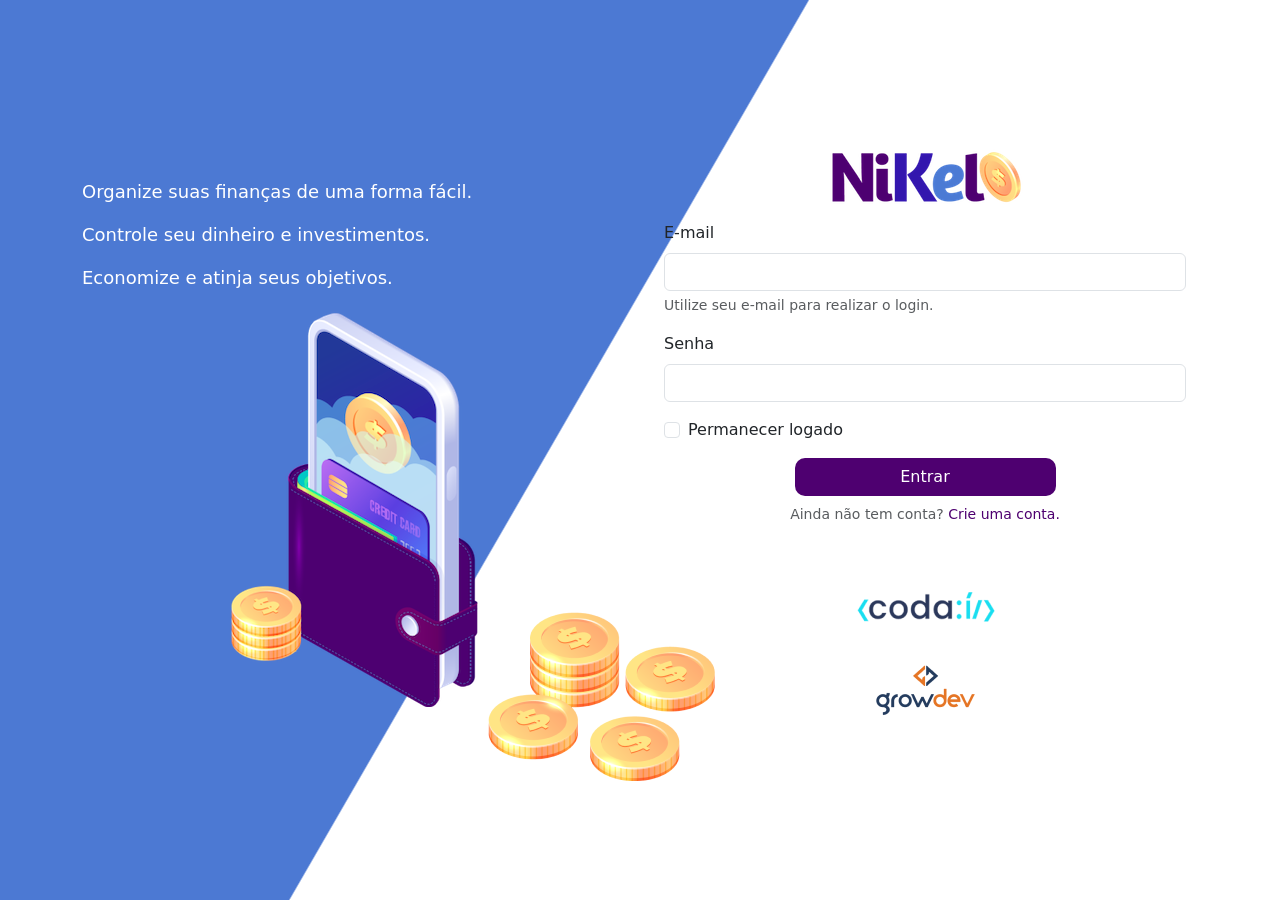
==== public/index.html @ 1c98d5a8 "Index ok e home em andamento" ====
<!DOCTYPE html>
<html lang="PT-BR">
<head>
    <meta charset="UTF-8">
    <meta name="viewport" content="width=device-width, initial-scale=1.0">
    <title>Nikel</title>
    <link href="https://cdn.jsdelivr.net/npm/bootstrap@5.1.3/dist/css/bootstrap.min.css" rel="stylesheet" integrity="sha384-1BmE4kWBq78iYhFldvKuhfTAU6auU8tT94WrHftjDbrCEXSU1oBoqyl2QvZ6jIW3" crossorigin="anonymous">
    <link rel="stylesheet" href="css/styles.css">
</head>
<body id="login">
 <main>
    <div class="container">
        <div class="row vh-100">
            <div class="col  d-flex justify-content-center my-5 flex-column">
             <div class="text-login">
                <p>Organize suas finanças de uma forma fácil.</p>                  
                <p>Controle seu dinheiro e investimentos.</p>
                <p>Economize e atinja seus objetivos.</p>
             </div>
             <div class="text-center mb-3">
                <img src="assets/images/pocket.png" alt="image pocket" class="img-fluid" srcset="">
                <img src="assets/images/coins.png" alt="image coins" class="img-fluid d-none d-md-inline coins" srcset="">   
             </div>
            </div>
            <div class="col d-flex justify-content-center my-5 flex-column">
                <div class="container">
                    <div class="row">
                        <div class="col">
                            <div class="text-center mb-3">
                            <img src="assets/images/nikel-logo.png" alt="logo Nikel" class="img-fluid" srcset="">   
                            </div>
                        </div>
                    </div>
                    <div class="row">
                        <div class="col">
                            <form>
  <div class="mb-3">
    <label for="exampleInputEmail1" class="form-label">E-mail</label>
    <input type="email" class="form-control" id="exampleInputEmail1" aria-describedby="emailHelp">
    <div id="emailHelp" class="form-text">Utilize seu e-mail para realizar o login.</div>
  </div>
  <div class="mb-3">
    <label for="exampleInputPassword1" class="form-label">Senha</label>
    <input type="password" class="form-control" id="exampleInputPassword1">
  </div>
  <div class="mb-3 form-check">
    <input type="checkbox" class="form-check-input" id="exampleCheck1">
    <label class="form-check-label" for="exampleCheck1">Permanecer logado</label>
  </div>
  <button type="submit" class="btn button-login">Entrar</button>
</form>
                        </div>
                </div>
                <div class="row">
                    <div class="col">
                        <p class="text-center mt-2 form-text">Ainda não tem conta? <span class="link-default">Crie uma conta.</span></p>
                    </div>
                </div>
            </div>
            <div class="row">
                <div class="col">
                    <div class="text-center mt-5">
                        <img src="assets/images/codai-logo.png" alt="logo codai" class="img-fluid" srcset="">
                    </div>
                </div>
            </div>
                        <div class="row">
                <div class="col">
                    <div class="text-center">
                        <img src="assets/images/growdev-logo.png" alt="logo growdev" class="img-fluid" srcset="">
                    </div>
                </div>
            </div>
    </div>
 </main>   
</body>
</html>
---- public/css/styles.css ----
#login {
    background: linear-gradient(120deg, #4c79d3 44.9%, #ffffff 45%) no-repeat fixed;
}

#app {
    background: linear-gradient(120deg, #ffffff 44.9%, #4c79d3 45%) no-repeat fixed;
}

header {
    border-bottom: 1px solid #bebcbc;
    padding: 5px;
    background-color: #ffffff;
}

.color-primary {
    color: #4e0070;
}

.color-secondary {
    color: #4c79d3;
}

.text-login {
        color: #ffffff;
        font-size: 18px;
        font-weight: 500;
    }

.coins {
    position: absolute;
    bottom: 100px;
}

.button-login {
    border-radius: 10px;
    background-color: #4e0070;
    color: #ffffff;
    width: 50%;
    margin: 0 25%;
}

.button-login:hover {
    background-color: #4c79d3;
    color: #ffffff;
}

.link-default {
    color: #4e0070;
    cursor: pointer;
}

.link-default:hover {
    color: #4c79d3;
}

.form-text {
    font-size: 14px;
}
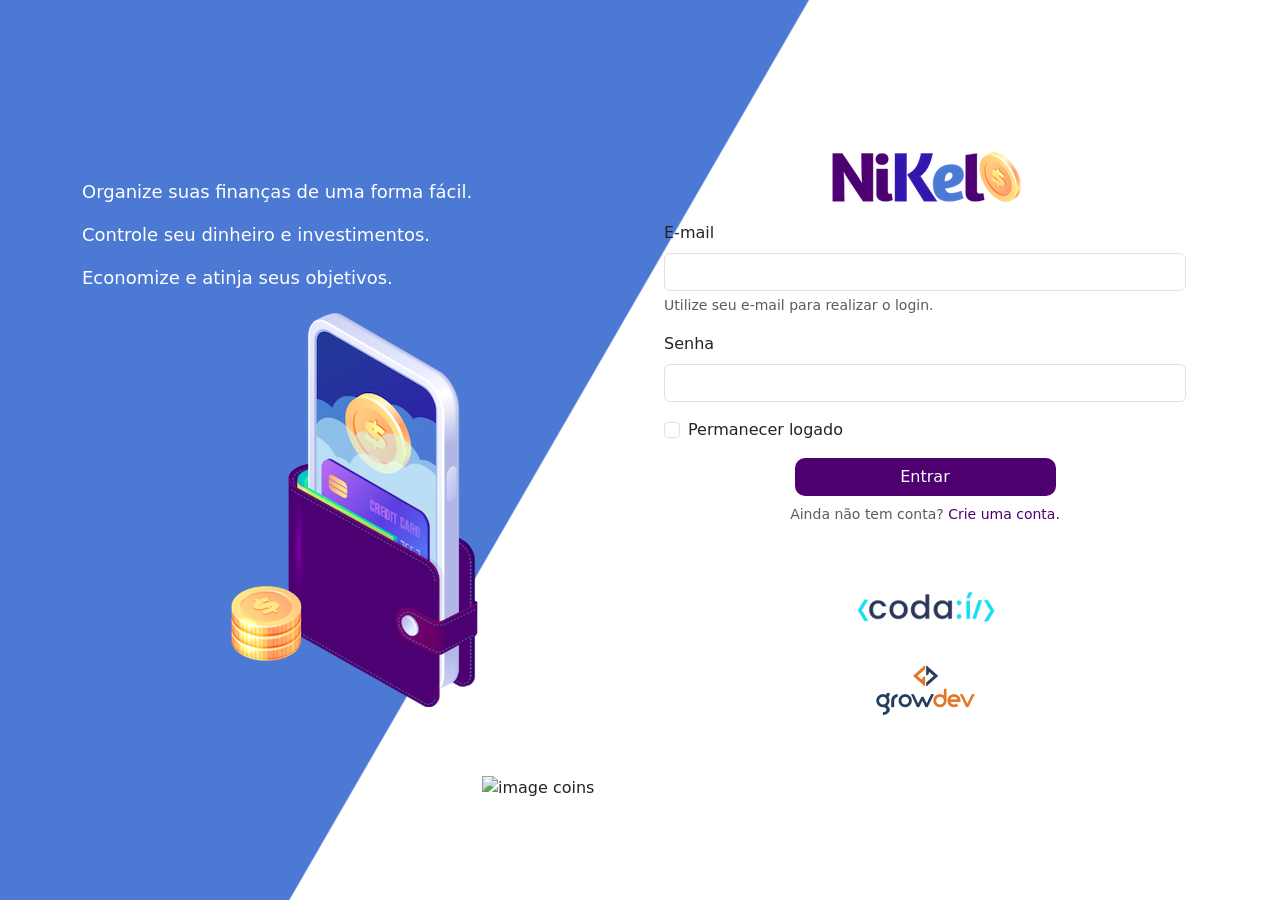
==== commit c139894a: "JS Criar conta Co-authored-by: Copilot <copilot@github.com>" ====
--- a/public/index.html
+++ b/public/index.html
@@ -19,7 +19,7 @@
              </div>
              <div class="text-center mb-3">
                 <img src="assets/images/pocket.png" alt="image pocket" class="img-fluid" srcset="">
-                <img src="assets/images/coins.png" alt="image coins" class="img-fluid d-none d-md-inline coins" srcset="">   
+                <img srcvisual ="assets/images/coins.png" alt="image coins" class="img-fluid d-none d-md-inline coins" srcset="">   
              </div>
             </div>
             <div class="col d-flex justify-content-center my-5 flex-column">
@@ -33,27 +33,27 @@
                     </div>
                     <div class="row">
                         <div class="col">
-                            <form>
-  <div class="mb-3">
-    <label for="exampleInputEmail1" class="form-label">E-mail</label>
-    <input type="email" class="form-control" id="exampleInputEmail1" aria-describedby="emailHelp">
-    <div id="emailHelp" class="form-text">Utilize seu e-mail para realizar o login.</div>
-  </div>
-  <div class="mb-3">
-    <label for="exampleInputPassword1" class="form-label">Senha</label>
-    <input type="password" class="form-control" id="exampleInputPassword1">
-  </div>
-  <div class="mb-3 form-check">
-    <input type="checkbox" class="form-check-input" id="exampleCheck1">
-    <label class="form-check-label" for="exampleCheck1">Permanecer logado</label>
-  </div>
-  <button type="submit" class="btn button-login">Entrar</button>
-</form>
+                            <form id="login-form">
+                                <div class="mb-3">
+                                    <label for="email-input" class="form-label">E-mail</label>
+                                    <input type="email" class="form-control" id="email-input" aria-describedby="emailHelp">
+                                    <div id="emailHelp" class="form-text">Utilize seu e-mail para realizar o login.</div>
+                                </div>
+                                <div class="mb-3">
+                                    <label for="password-input" class="form-label">Senha</label>
+                                    <input type="password" class="form-control" id="password-input">
+                                </div>
+                                <div class="mb-3 form-check">
+                                    <input type="checkbox" class="form-check-input" id="session-check">
+                                    <label class="form-check-label" for="session-check">Permanecer logado</label>
+                                </div>
+                                <button type="submit" class="btn button-login">Entrar</button>
+                                </form>
                         </div>
                 </div>
                 <div class="row">
                     <div class="col">
-                        <p class="text-center mt-2 form-text">Ainda não tem conta? <span class="link-default">Crie uma conta.</span></p>
+                        <p id="link-conta" class="text-center mt-2 form-text" data-bs-toggle="modal" data-bs-target="#register-modal">Ainda não tem conta? <span class="link-default">Crie uma conta.</span></p>
                     </div>
                 </div>
             </div>
@@ -72,6 +72,40 @@
                 </div>
             </div>
     </div>
- </main>   
+ <!-- Modal -->
+<div class="modal fade" id="register-modal" tabindex="-1" aria-labelledby="exampleModalLabel" aria-hidden="true">
+  <div class="modal-dialog">
+    <div class="modal-content">
+      <div class="modal-header">
+        <h5 class="modal-title" id="exampleModalLabel">Crie sua conta</h5>
+        <button type="button" class="btn-close" data-bs-dismiss="modal" aria-label="Close"></button>
+      </div>
+      <form id="create-form">
+      <div class="modal-body">
+        <div class="mb-3">
+    <label for="email-create-input" class="form-label">E-mail</label>
+    <input type="email" class="form-control" id="email-create-input" aria-describedby="emailHelp" required>
+    <div id="emailHelp" class="form-text">Utilize seu e-mail para criar a conta.
+    </div>
+        </div>
+  <div class="mb-3">
+    <label for="password-create-input" class="form-label">Senha</label>
+    <input type="password" class="form-control" id="password-create-input" required>
+    <div id="emailHelp" class="form-text">Utilize uma senha fácil de lembrar e anote para não esquecer.
+    </div>
+    </div>
+        </div>
+      <div class="modal-footer">
+        <button type="button" class="btn btn-secondary button-cancel" data-bs-dismiss="modal">Cancelar</button>
+        <button type="submit" class="btn button-default">Criar conta</button>
+      </div>
+    </form>
+    </div>
+  </div>
+</div>
+</main>   
+
+<script src="https://cdn.jsdelivr.net/npm/bootstrap@5.1.3/dist/js/bootstrap.bundle.min.js" integrity="sha384-ka7Sk0Gln4gmtz2MlQnikT1wXgYsOg+OMhuP+IlRH9sENBO0LRn5q+8nbTov4+1p" crossorigin="anonymous"></script>
+<script src="./js/index.js"></script>
 </body>
 </html>
--- a/public/css/styles.css
+++ b/public/css/styles.css
@@ -20,6 +20,12 @@
     color: #4c79d3;
 }
 
+.icon-detail {
+    font-size: 50px;
+    margin-right: 10px;
+    vertical-align: middle;
+}
+
 .text-login {
         color: #ffffff;
         font-size: 18px;
@@ -39,7 +45,37 @@
     margin: 0 25%;
 }
 
-.button-login:hover {
+.button-default {
+    border-radius: 10px;
+    background-color: #4e0070;
+    color: #ffffff;
+}
+
+.button-cancel {
+    border-radius: 10px;
+}
+
+.button-float {
+    border-radius: 100%;
+    height: 60px;
+    width: 60px;
+    position: fixed;
+    padding: 0 !important;
+    bottom: 1rem;
+    right: 2rem;
+    font-size: 35px;
+    border: 2px solid #4e0070;
+    background-color: #4e0070;
+    color: #ffffff;
+}
+
+.button-float:hover {
+    background-color: #ffffff;
+    border-color: #4c79d3;
+    color: #4c79d3;
+}
+
+.button-login:hover, .button-default:hover {
     background-color: #4c79d3;
     color: #ffffff;
 }
@@ -55,4 +91,10 @@
 
 .form-text {
     font-size: 14px;
+}
+
+.info {
+    background-color: #ffffff;
+    border-radius: 20px 20px 0px 0px;
+    padding: 20px 0px 0px 0px;
 }
